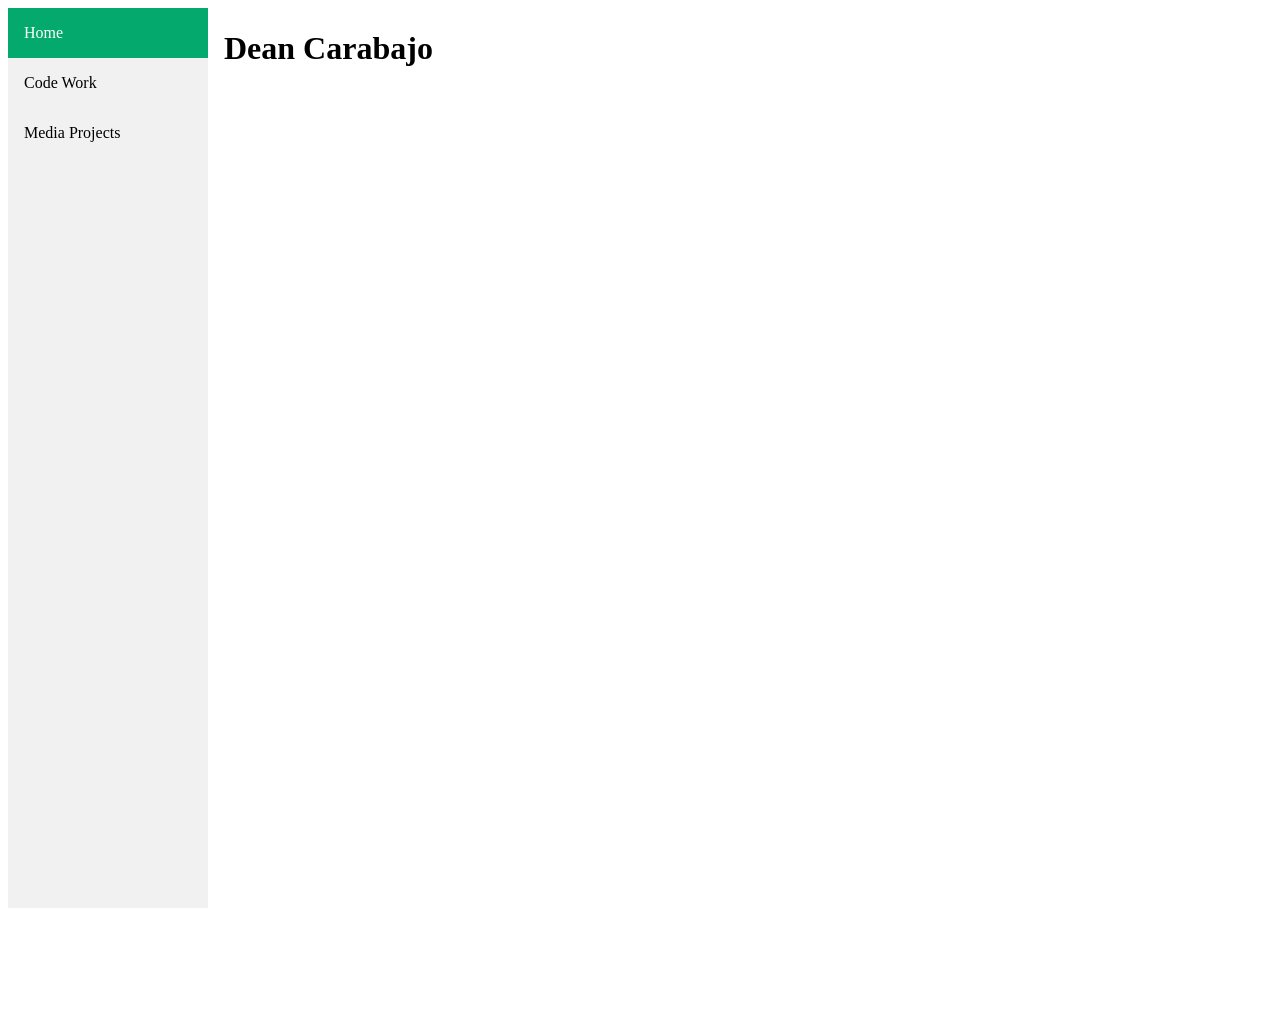
==== index.html @ 3f59d48f "Update index.html" ====
<!doctype html>
<html lang="en">
<meta charset="UTF-8">
	
  <head>
    <title>Dean's Portfolio</title>      <!-- Changes the name of what is on the tab --->
	  <meta name="viewpoint" content="width=device-width, initial-scale=1">
	  <link rel="stylesheet" href="style.css">									<!-- CSS file -->
	  <style>
	  </style>
	  <script src=""></script>
  </head>
  
  <body>	  
	<!-- The sidebar -->
	<div class="sidebar">
  		<a class="active" href="#home">Home</a>
  		<a href="#news">Code Work</a>
  		<a href="#contact">Media Projects</a>
	</div>

	<!--The Content of the Page -->
	<div class="content">
		<h1>Dean Carabajo</h1>
		  
	</div>
	  
  </body>
</html>
---- style.css ----
.header{
  color: black    /*Black text color*/
}

.header h1{
  font-size: 40px        /*Increase the font size of the <h1> element*/
}

/* The side navigation menu */
.sidebar {
  margin: 0;
  padding: 0;
  width: 200px;
  background-color: #f1f1f1;
  position: fixed;
  height: 100%;

  /* These properties create the vertical scroll bar */
  overflow-y: auto;  
  overflow-x: hidden; 
}

/* Sidebar links */
.sidebar a {
  display: block;
  color: black;
  padding: 16px;
  text-decoration: none;
}

/* Active/current link */
.sidebar a.active {
  background-color: #04AA6D;
  color: white;
}

/* Links on mouse-over */
.sidebar a:hover:not(.active) {
  background-color: #555;
  color: white;
}

/* Page content. The value of the margin-left property should match the value of the sidebar's width property */
div.content {
  margin-left: 200px;
  padding: 1px 16px;
  height: 1000px;
}

/* On screens that are less than 700px wide, make the sidebar into a topbar */
@media screen and (max-width: 700px) {
  .sidebar {
    width: 100%;
    height: auto;
    position: relative;
  }
  .sidebar a {float: left;}
  div.content {margin-left: 0;}
}

/* On screens that are less than 400px, display the bar vertically, instead of horizontally */
@media screen and (max-width: 400px) {
  .sidebar a {
    text-align: center;
    float: none;
  }
}
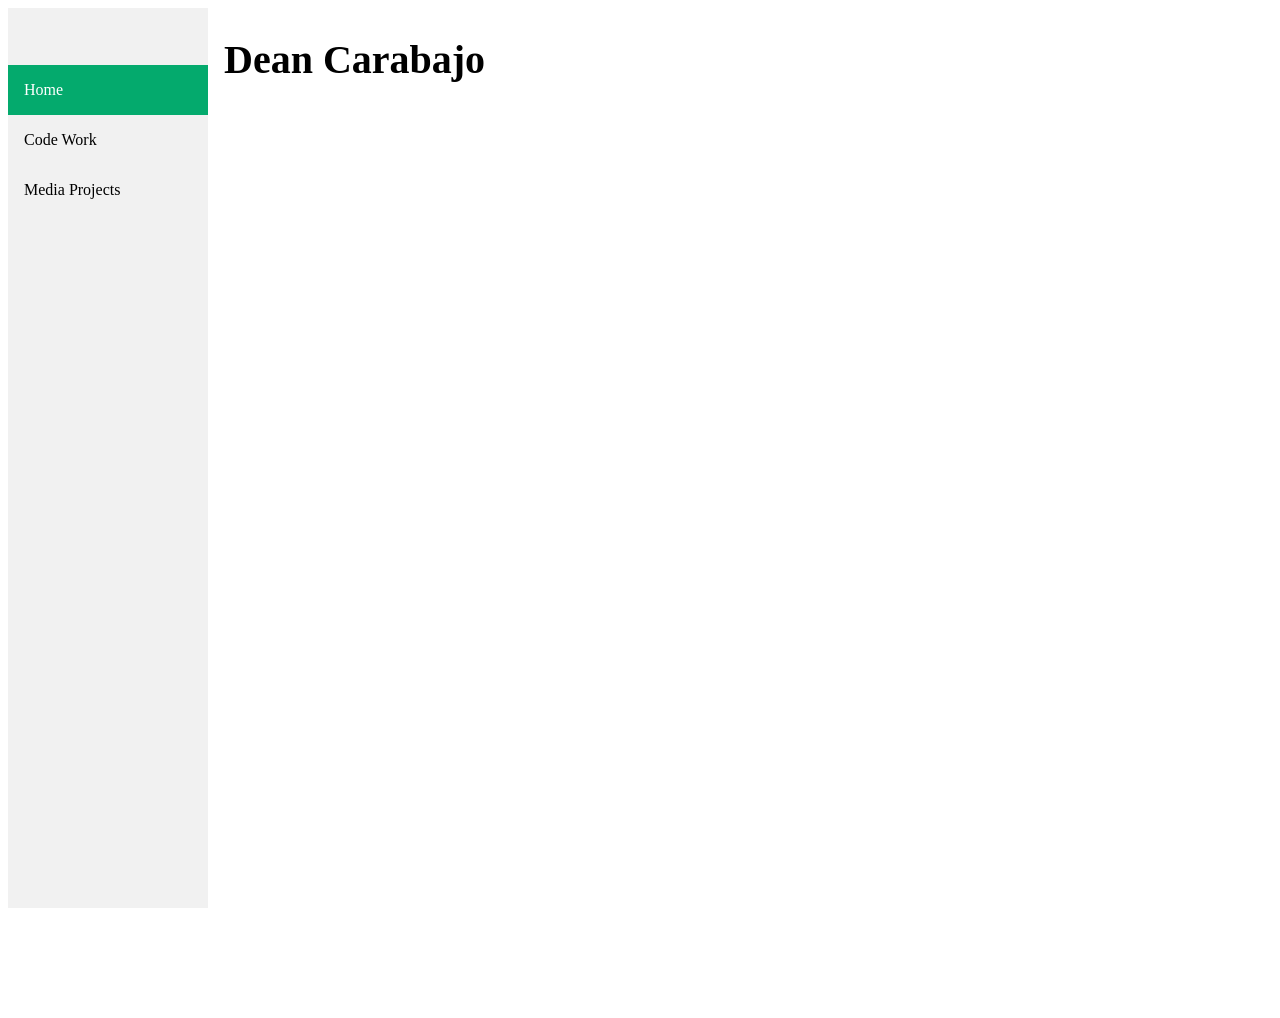
==== commit f2d7c579: "Update index.html" ====
--- a/index.html
+++ b/index.html
@@ -14,6 +14,10 @@
   <body>	  
 	<!-- The sidebar -->
 	<div class="sidebar">
+		<h1></h1>
+		<p></p>
+		<br>
+		<br>
   		<a class="active" href="#home">Home</a>
   		<a href="#news">Code Work</a>
   		<a href="#contact">Media Projects</a>
--- a/style.css
+++ b/style.css
@@ -1,9 +1,13 @@
-.header{
-  color: black    /*Black text color*/
+/* Page content. The value of the margin-left property should match the value of the sidebar's width property */
+div.content {
+  margin-left: 200px;
+  padding: 1px 16px;
+  height: 1000px;
+  h1: 40px
 }
 
-.header h1{
-  font-size: 40px        /*Increase the font size of the <h1> element*/
+div.content h1{
+  font-size: 40px;
 }
 
 /* The side navigation menu */
@@ -40,13 +44,6 @@
   color: white;
 }
 
-/* Page content. The value of the margin-left property should match the value of the sidebar's width property */
-div.content {
-  margin-left: 200px;
-  padding: 1px 16px;
-  height: 1000px;
-}
-
 /* On screens that are less than 700px wide, make the sidebar into a topbar */
 @media screen and (max-width: 700px) {
   .sidebar {
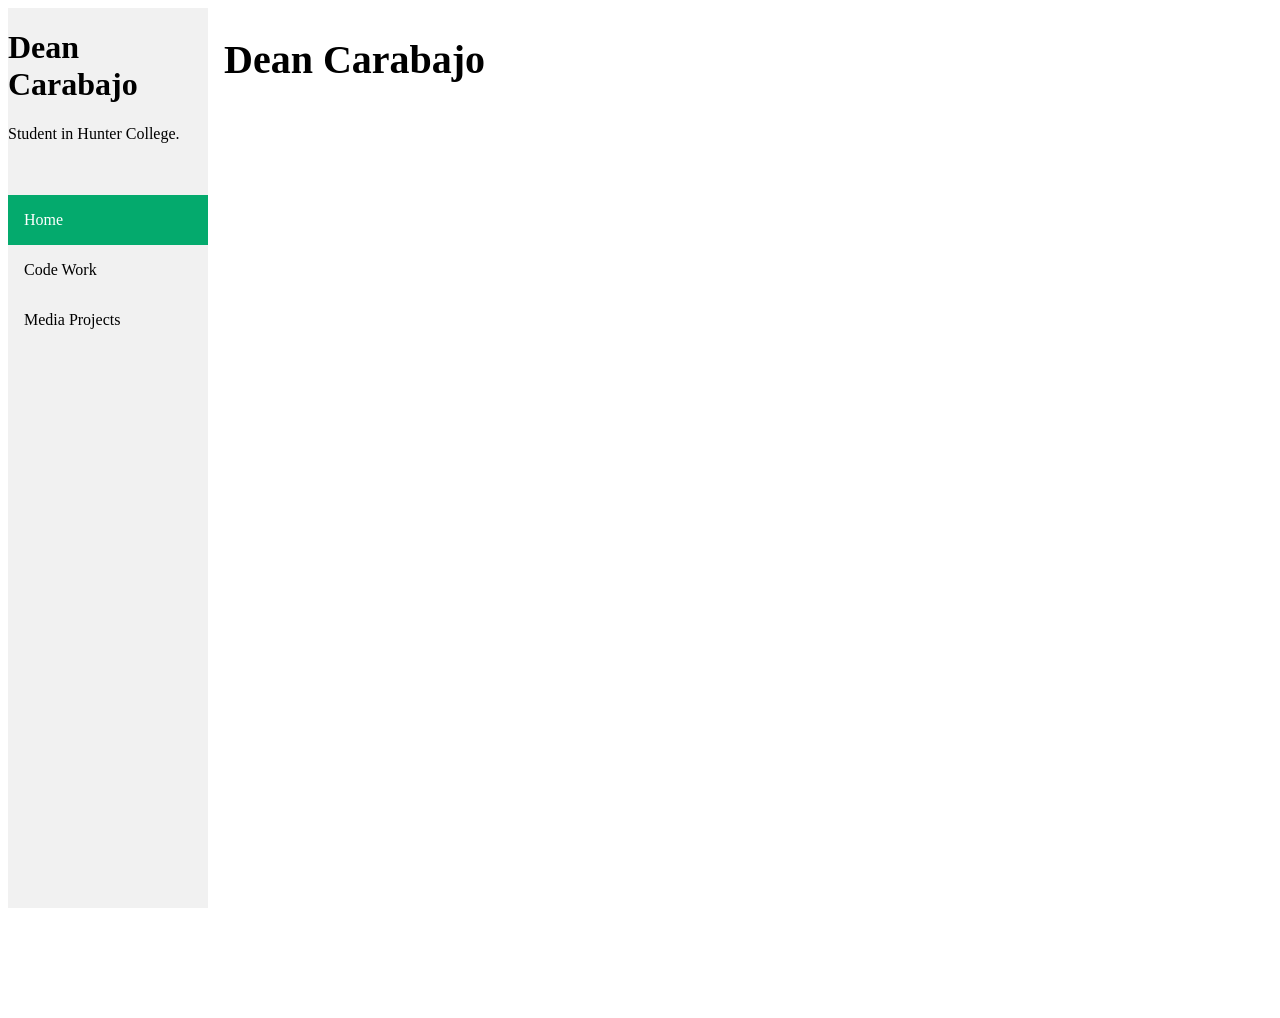
==== commit 8dc2991a: "Update index.html" ====
--- a/index.html
+++ b/index.html
@@ -14,18 +14,18 @@
   <body>	  
 	<!-- The sidebar -->
 	<div class="sidebar">
-		<h1></h1>
-		<p></p>
+		<h1>Dean Carabajo</h1>
+		<p>Student in Hunter College.</p>
 		<br>
 		<br>
-  		<a class="active" href="#home">Home</a>
-  		<a href="#news">Code Work</a>
-  		<a href="#contact">Media Projects</a>
+  		<a class="active" href="index.html">Home</a>
+  		<a href="programming_work.html">Code Work</a>
+  		<a href="media_projects.html">Media Projects</a>
 	</div>
 
 	<!--The Content of the Page -->
 	<div class="content">
-		<h1>Dean Carabajo</h1>
+		<h1>Dean Carabajo</h1>						<!--Used as a header of the page.-->
 		  
 	</div>
 	  
--- a/style.css
+++ b/style.css
@@ -3,7 +3,6 @@
   margin-left: 200px;
   padding: 1px 16px;
   height: 1000px;
-  h1: 40px
 }
 
 div.content h1{
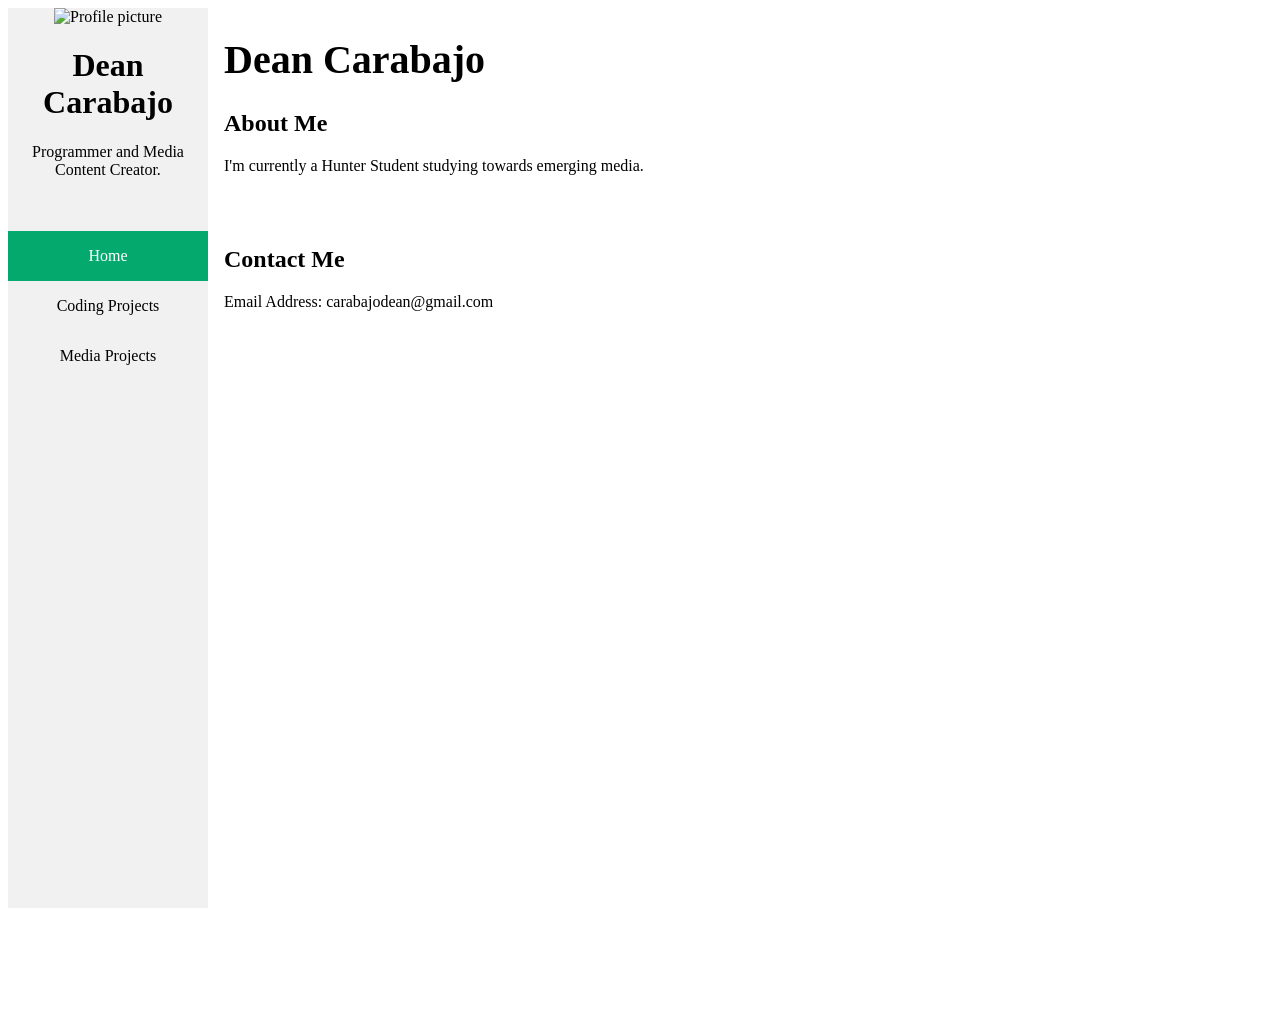
==== commit 2f36049f: "Update index.html" ====
--- a/index.html
+++ b/index.html
@@ -14,18 +14,26 @@
   <body>	  
 	<!-- The sidebar -->
 	<div class="sidebar">
+		<img src="" alt="Profile picture">
+		<br>
 		<h1>Dean Carabajo</h1>
-		<p>Student in Hunter College.</p>
+		<p>Programmer and Media Content Creator.</p>
 		<br>
 		<br>
   		<a class="active" href="index.html">Home</a>
-  		<a href="programming_work.html">Code Work</a>
+  		<a href="programming_work.html">Coding Projects</a>
   		<a href="media_projects.html">Media Projects</a>
 	</div>
 
 	<!--The Content of the Page -->
 	<div class="content">
 		<h1>Dean Carabajo</h1>						<!--Used as a header of the page.-->
+		<h2>About Me</h2>
+		<p>I'm currently a Hunter Student studying towards emerging media. </p>
+		<br>
+		<br>
+		<h2>Contact Me</h2>
+		<p>Email Address: carabajodean@gmail.com</p>
 		  
 	</div>
 	  
--- a/style.css
+++ b/style.css
@@ -1,11 +1,11 @@
 /* Page content. The value of the margin-left property should match the value of the sidebar's width property */
-div.content {
+.content {
   margin-left: 200px;
   padding: 1px 16px;
   height: 1000px;
 }
 
-div.content h1{
+.content h1{
   font-size: 40px;
 }
 
@@ -17,6 +17,7 @@
   background-color: #f1f1f1;
   position: fixed;
   height: 100%;
+  text-align: center;
 
   /* These properties create the vertical scroll bar */
   overflow-y: auto;  
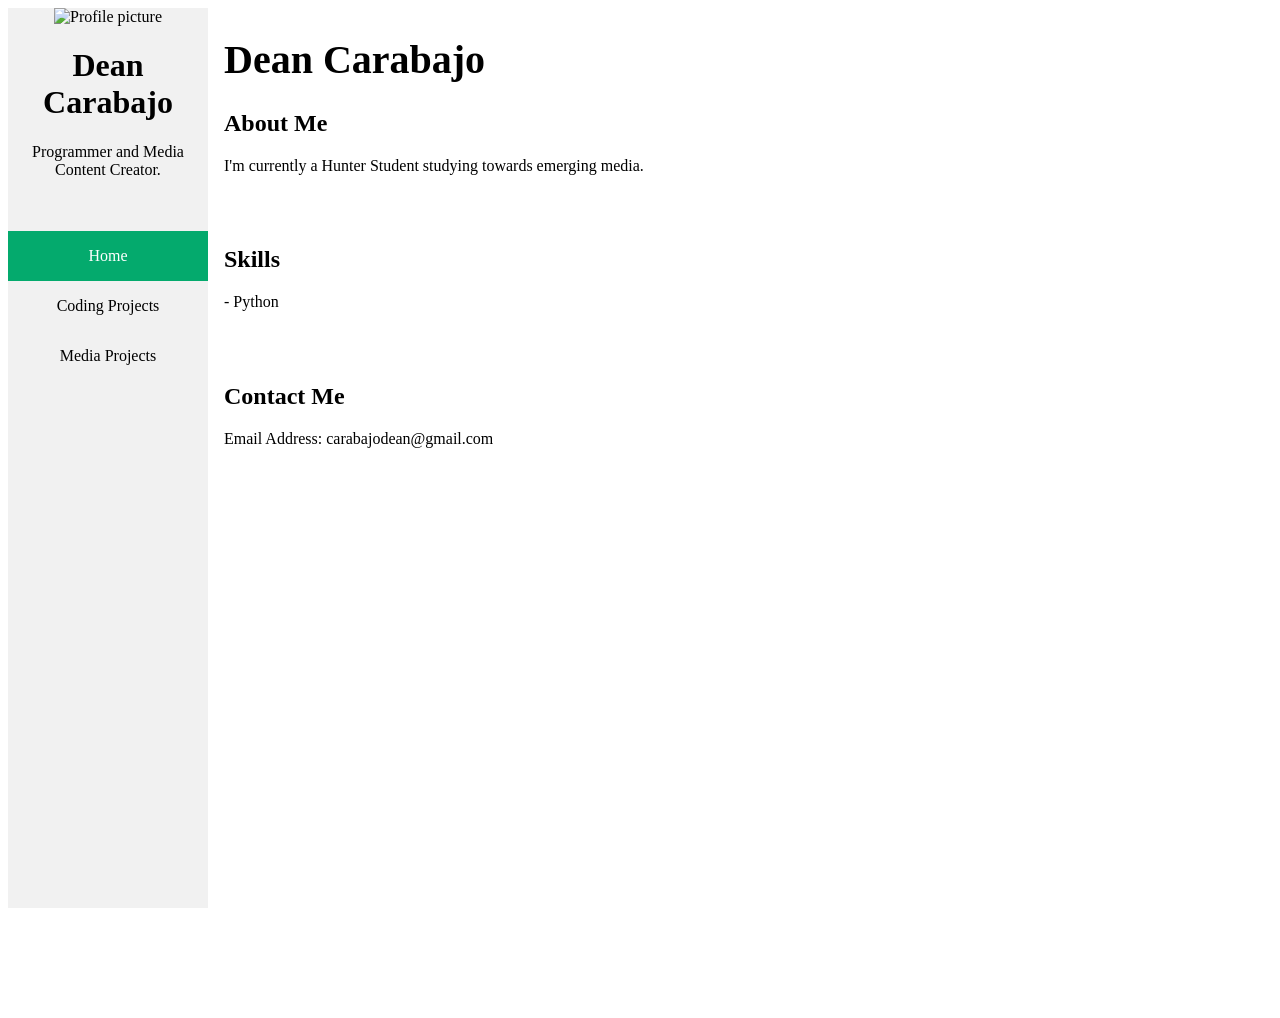
==== commit 3d1f0ddc: "Update index.html" ====
--- a/index.html
+++ b/index.html
@@ -29,11 +29,15 @@
 	<div class="content">
 		<h1>Dean Carabajo</h1>						<!--Used as a header of the page.-->
 		<h2>About Me</h2>
-		<p>I'm currently a Hunter Student studying towards emerging media. </p>
+			<p>I'm currently a Hunter Student studying towards emerging media.</p>
+		<br>
+		<br>
+		<h2>Skills</h2>
+			<p>- Python</p>
 		<br>
 		<br>
 		<h2>Contact Me</h2>
-		<p>Email Address: carabajodean@gmail.com</p>
+			<p>Email Address: carabajodean@gmail.com</p>
 		  
 	</div>
 	  
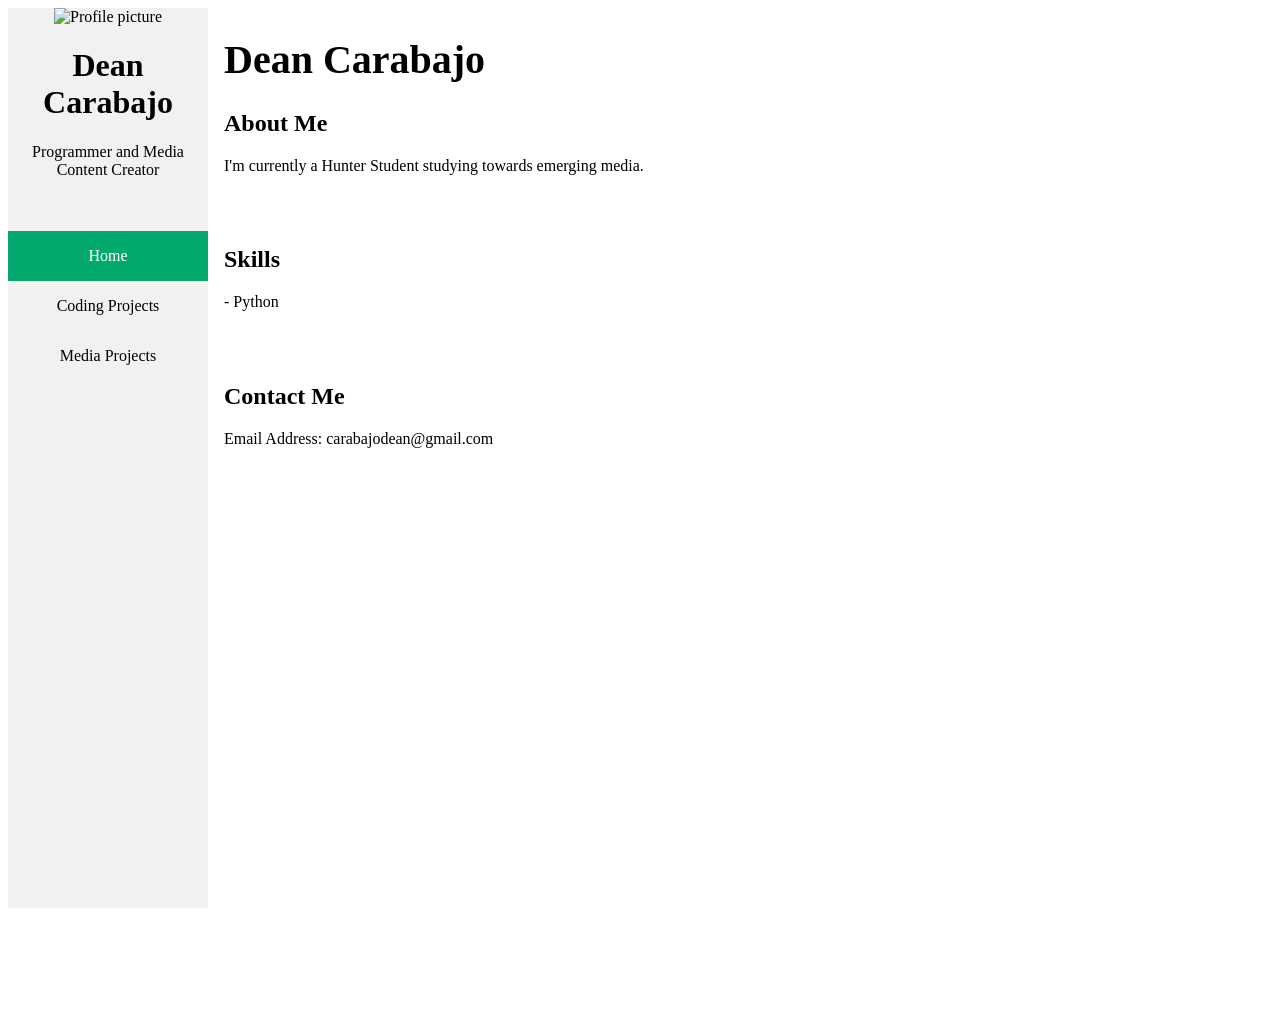
==== commit c983d0d3: "Update index.html" ====
--- a/index.html
+++ b/index.html
@@ -17,7 +17,7 @@
 		<img src="" alt="Profile picture">
 		<br>
 		<h1>Dean Carabajo</h1>
-		<p>Programmer and Media Content Creator.</p>
+		<p>Programmer and Media Content Creator</p>
 		<br>
 		<br>
   		<a class="active" href="index.html">Home</a>
